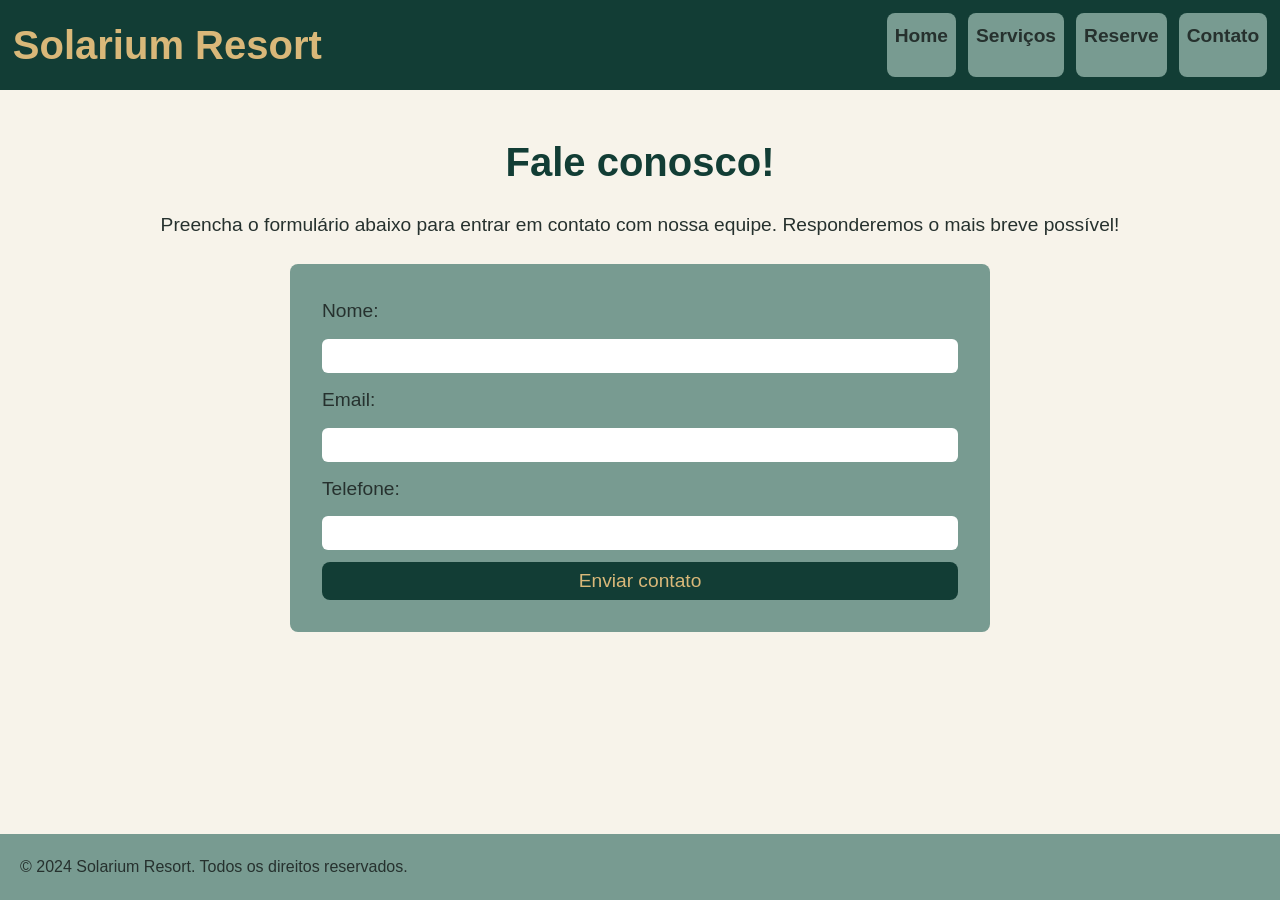
==== contato.html @ 8e2f090b "Criação das páginas reservas e contatos" ====
<!DOCTYPE html>
<html lang="en">
<head>
    <meta charset="UTF-8">
    <meta name="viewport" content="width=device-width, initial-scale=1.0">
    <title>Solarium Resort</title>
    <link rel="stylesheet" href="style.css">
</head>
<body>
    <header class="header">
      <div class="header_logo">Solarium Resort</div>

      <nav class="menu">
        <a class="one" href="index.html">Home</a>
        <a class="one" href="servicos.html">Serviços</a>
        <a class="one" href="reservas.html">Reserve</a>
        <a class="one" href="contato.html">Contato</a>
        </nav>
    </header>
    <main>
        <section class="reservas">
            <h1>Fale conosco!</h1>
            <p>Preencha o formulário abaixo para entrar em contato com nossa equipe. Responderemos o mais breve possível!</p>

            <form action="#" method="post">
                <label for="nome">Nome:</label>
                <input type="text" id="nome" name="nome" required>

                <label for="email">Email:</label>
                <input type="email" id="email" name="email" required>

                <label for="Telefone">Telefone:</label>
                <input type="tel" id="Telefone" name="Telefone" required>

                <button type="submit">Enviar contato</button>
            </form>
        </section>
    </main>

    <footer class="footer">
        &copy; 2024 Solarium Resort. Todos os direitos reservados.
    </footer>
</body>
</html>
---- style.css ----
:root{
    --highlight-color: #D9B879;
    --primary-color: #123D35;
    --secondary-color: #789B91;
    --text-color: #26312E;
    --background-color: #F7F3EA;
}

*{
    margin: 0;
    padding: 0;
    box-sizing: border-box;
    }

body{
    min-height: 100vh;
  display: flex;
  flex-direction: column;
    margin: 0;
  background-color: var(--background-color);
  color: var(--text-color);
  font-family: Arial, sans-serif;
  line-height: 1.6;
}

main{
    flex: 1;
    text-align: left;
    font-size: 1.2rem;;
}

.header{
    background-color: var(--primary-color);
    text-align: left;
    display: flex;
    justify-content: space-between;
    font-size: 2.5rem;
    padding: 0.8rem;
    color: var(--highlight-color);
    font-weight: bold;
}

.header_logo{
    font-family: 'Arial', sans-serif;
    font-weight: bold;
    font-size: 2.5rem;
}

.menu {
   display: flex;
   gap: 12px;;
   
}

.one{

    font-size: 1.2rem;
    background-color: var(--secondary-color);
    color: var(--text-color);
    padding: 0.5rem;
    text-decoration: none;
    border-radius: 8px;
}

.one:hover{
    background-color: var(--primary-color);
    color: var(--highlight-color);
    transition: background-color 0.2s ease;
}

.intro,
.services,
.about,
.footer {
  padding: 40px 5%;
}

.intro {
  background-image: url('img/imagem_intro.png');
    background-size: cover;
    background-position: center;
    background-repeat: no-repeat;
    min-height: 400px;
}
.intro_text {
  max-width: 50%;
  font-size: 1.2rem;
    padding: 1rem;
    text-align: left;
    color: var(--highlight-color);
}

.intro h1 {
  margin-bottom: 16px;
  font-size: 2.5rem;
}

.btn {
    font-size: 1.2rem;
    background-color: var(--secondary-color);
    color: var(--text-color);
    padding: 0.2rem;
    font-weight: bold;
    text-decoration: none;
    border-radius: 6px;
}

.services {
    min-height: 500px;
    display: flex;
    flex-direction: row-reverse;
    background-color: var(--secondary-color);
    color: var(--text-color);
    padding: 0;
    overflow: hidden;
}

.services_text {
    max-width: 50%;
  font-size: 1.2rem;
    padding: 3rem;
    text-align: left;
    color: var(--text-color);
}
.services::after {
    content: "";
   flex: 1;
   background-image: url('img/quarto.png');
   background-size: cover;
   background-position: center;
   background-repeat: no-repeat;
}

.lazer {
    min-height: 500px;
    display: flex;
    background-color: var(--primary-color);
    font-size: 1.2rem;
    padding: 0rem;
    text-align: left;
    color: var(--highlight-color);
}

.lazer_text{
    max-width: 50%;
    font-size: 1.2rem;
    padding: 3rem;
    text-align: left;
    color: var(--highlight-color);
}

.lazer::after {
    content: "";
   flex: 1;
   background-image: url('img/lazer.png');
   background-size: cover;
   background-position: center;
   background-repeat: no-repeat;
}

.reservas {
  padding: 40px 5%;
  background-color: var(--background-color);
  color: var(--text-color);
}

.reservas h1 {
  margin-bottom: 16px;
  color: var(--primary-color);
  font-size: 2.5rem;
  text-align: center;
}

.reservas p {
  margin-bottom: 24px;
  text-align: center;
}

.reservas form {
  display: flex;
  flex-direction: column;
  gap: 12px;
  max-width: 700px;
  margin: 0 auto;
  padding: 2rem;
  color: var(--text-color);
  background-color: var(--secondary-color);
  border-radius: 8px;
}

.reservas input {
  width: 100%;
  padding: 0.5rem;
  color: var(--text-color);
  font-size: 1rem;
  border: none;
  border-radius: 6px;
}

.reservas button {
  padding: 0.5rem;
  background-color: var(--primary-color);
  color: var(--highlight-color);
  font-size: 1.2rem;
  border: none;
  border-radius: 8px;
  cursor: pointer;
}

.footer {
  background-color: var(--secondary-color);
  color: var(--text-color);
  text-align: left;
  padding: 20px;
}

.footer p {
  margin: 0;
  font-size: 0.9rem;
}
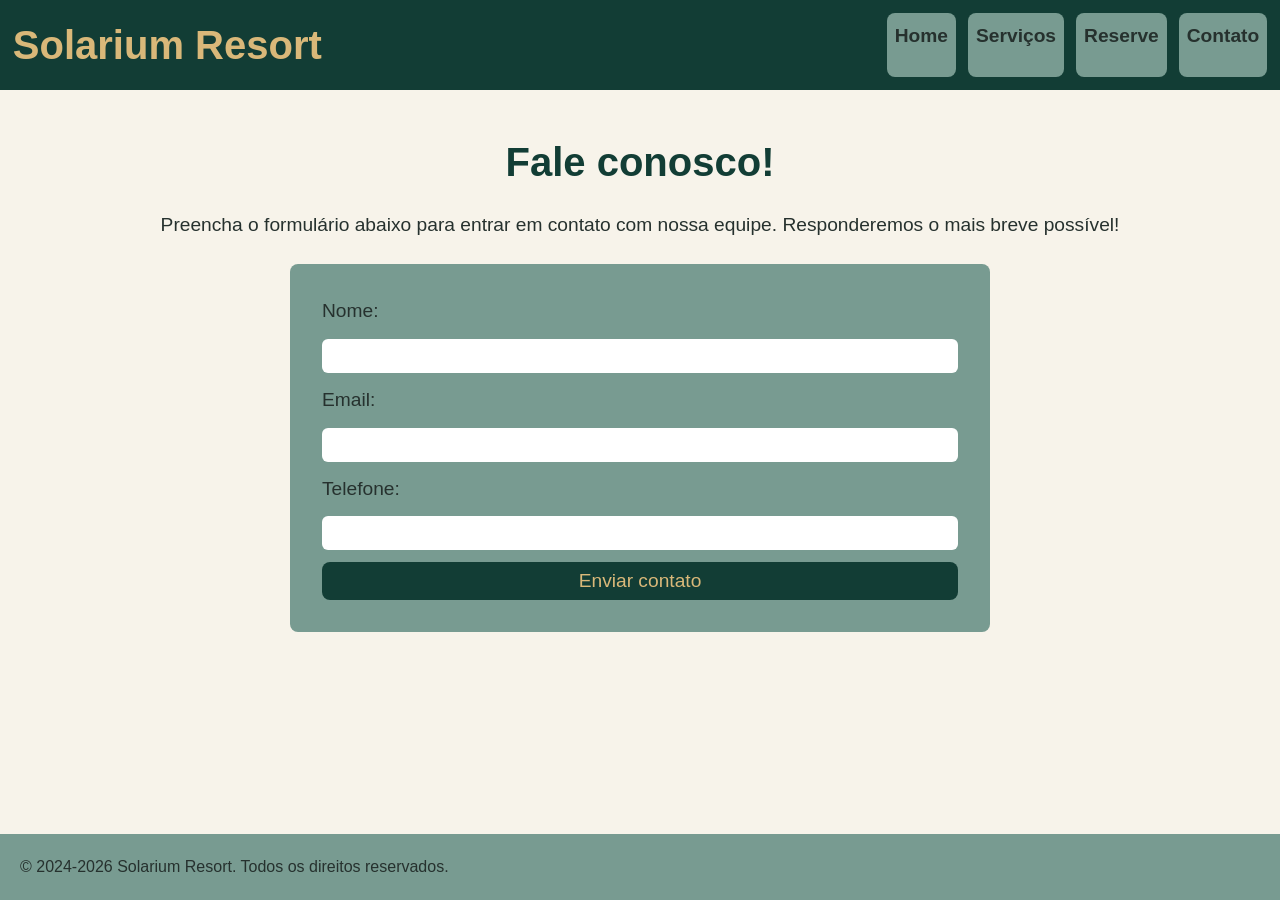
==== commit b95e1ea3: "arrumando link botão e add 2026 no footer" ====
--- a/contato.html
+++ b/contato.html
@@ -38,7 +38,7 @@
     </main>
 
     <footer class="footer">
-        &copy; 2024 Solarium Resort. Todos os direitos reservados.
+        &copy; 2024-2026 Solarium Resort. Todos os direitos reservados.
     </footer>
 </body>
 </html>
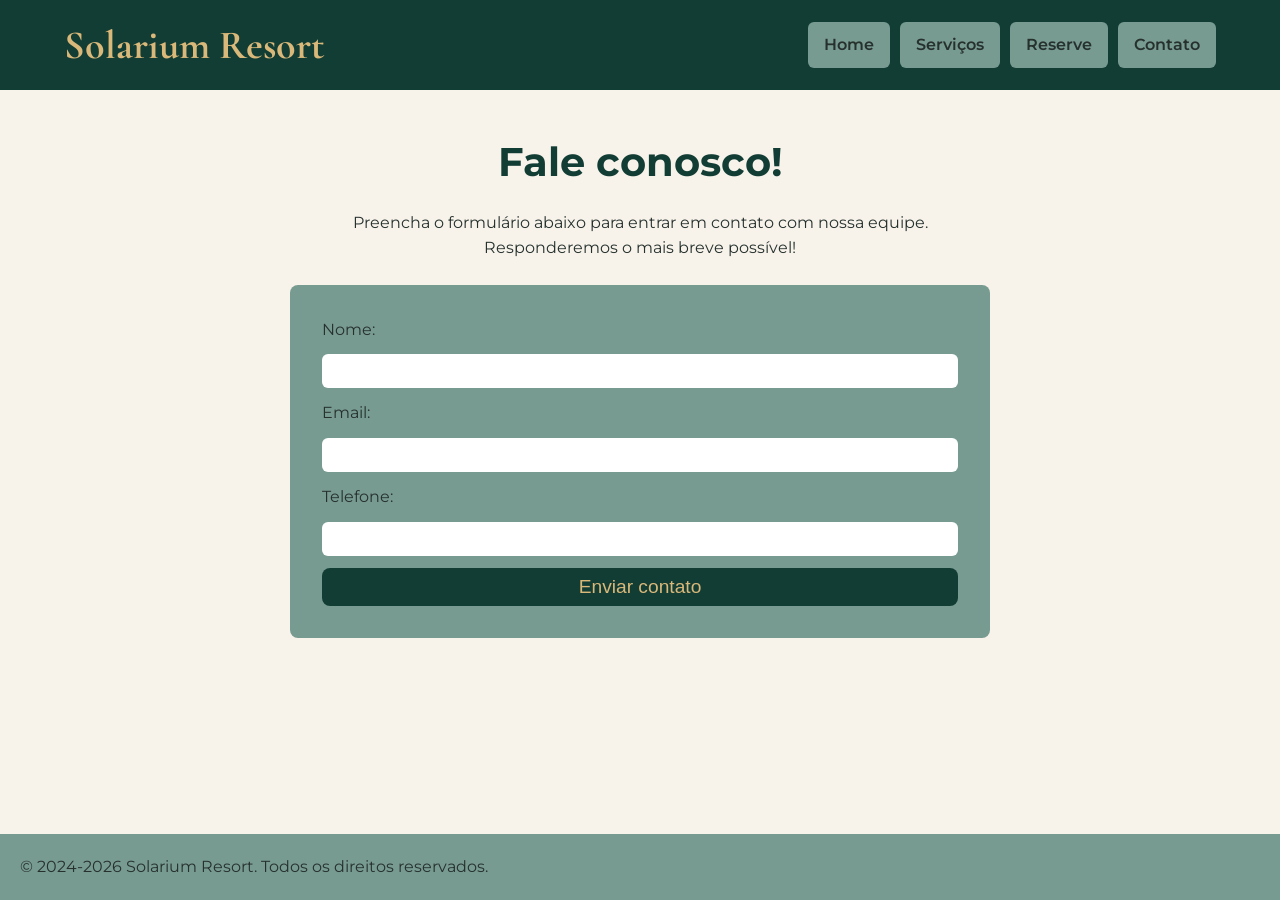
==== commit 1d5bbf0d: "correção-linguagem-br-contato.html" ====
--- a/contato.html
+++ b/contato.html
@@ -1,5 +1,5 @@
 <!DOCTYPE html>
-<html lang="en">
+<html lang="pt-BR">
 <head>
     <meta charset="UTF-8">
     <meta name="viewport" content="width=device-width, initial-scale=1.0">
@@ -20,7 +20,7 @@
     <main>
         <section class="reservas">
             <h1>Fale conosco!</h1>
-            <p>Preencha o formulário abaixo para entrar em contato com nossa equipe. Responderemos o mais breve possível!</p>
+            <p>Preencha o formulário abaixo para entrar em contato com nossa equipe.<br>Responderemos o mais breve possível!</p>
 
             <form action="#" method="post">
                 <label for="nome">Nome:</label>
@@ -41,4 +41,4 @@
         &copy; 2024-2026 Solarium Resort. Todos os direitos reservados.
     </footer>
 </body>
-</html>+</html>
--- a/style.css
+++ b/style.css
@@ -1,80 +1,110 @@
+
+/* Importação das fontes utilizadas no site */
+@import url('https://fonts.googleapis.com/css2?family=Cormorant+Garamond:wght@400;500;600;700&family=Montserrat:wght@400;500;600;700&display=swap');
+
+/* Cores e fontes padronizadas do projeto */
 :root{
     --highlight-color: #D9B879;
     --primary-color: #123D35;
     --secondary-color: #789B91;
     --text-color: #26312E;
     --background-color: #F7F3EA;
-}
-
+    --font-title: 'Cormorant Garamond', serif;
+    --font-body: 'Montserrat', sans-serif;
+}
+
+/* Remove margens e espaçamentos padrão do navegador */
 *{
     margin: 0;
     padding: 0;
     box-sizing: border-box;
     }
 
-body{
+/* Define a aparência geral corpo do site */
+body {
     min-height: 100vh;
-  display: flex;
-  flex-direction: column;
-    margin: 0;
-  background-color: var(--background-color);
-  color: var(--text-color);
-  font-family: Arial, sans-serif;
-  line-height: 1.6;
-}
-
-main{
+    display: flex;
+    flex-direction: column;
+    background-color: var(--background-color);
+    color: var(--text-color);
+    font-family: var(--font-body);
+    font-size: 16px;
+    line-height: 1.6;
+}
+
+main {
     flex: 1;
-    text-align: left;
-    font-size: 1.2rem;;
-}
-
-.header{
+}
+
+/* Organiza a marca e os links do menu */
+.header {
     background-color: var(--primary-color);
-    text-align: left;
     display: flex;
     justify-content: space-between;
+    align-items: center;
+    gap: 12px;
+    padding: 0.8rem 5%;
+    color: var(--highlight-color);
+}
+
+.header_logo {
+    font-family: var(--font-title);
     font-size: 2.5rem;
-    padding: 0.8rem;
-    color: var(--highlight-color);
-    font-weight: bold;
-}
-
-.header_logo{
-    font-family: 'Arial', sans-serif;
-    font-weight: bold;
-    font-size: 2.5rem;
-}
-
+    font-weight: 700;
+}
+
+/* links do menu com espaçamento */
 .menu {
-   display: flex;
-   gap: 12px;;
-   
-}
-
-.one{
-
-    font-size: 1.2rem;
+    display: flex;
+    flex-wrap: wrap;
+    gap: 10px;
+}
+
+/* Estilos compartilhados entre os botões */
+.one, .btn {
+    display: inline-block;
+    padding: 10px 16px;
+    font-family: var(--font-body);
+    font-size: 1rem;
+    font-weight: 600;
+    text-decoration: none;
+    border-radius: 6px;
+    transition: 0.2s ease;
+}
+
+/* Botões do menu */
+.one {
     background-color: var(--secondary-color);
     color: var(--text-color);
-    padding: 0.5rem;
-    text-decoration: none;
-    border-radius: 8px;
-}
-
-.one:hover{
+}
+
+.one:hover {
     background-color: var(--primary-color);
     color: var(--highlight-color);
-    transition: background-color 0.2s ease;
-}
-
+}
+
+/* Botão principal da seção de introdução */
+.btn {
+    margin-top: 5px;
+    padding: 12px 22px;
+    background-color: var(--highlight-color);
+    color: var(--primary-color);
+}
+
+.btn:hover {
+    background-color: var(--primary-color);
+    color: var(--highlight-color);
+}
+
+/* Espaçamento padrão das seções informativas */
 .intro,
 .services,
 .about,
 .footer {
-  padding: 40px 5%;
-}
-
+  padding: 40px 0%;
+}
+
+/* apresentação do resort */
 .intro {
   background-image: url('img/imagem_intro.png');
     background-size: cover;
@@ -83,28 +113,22 @@
     min-height: 400px;
 }
 .intro_text {
-  max-width: 50%;
-  font-size: 1.2rem;
-    padding: 1rem;
+    max-width: 50%;
+    padding: 3rem;
+    color: var(--highlight-color);
+    font-family: var(--font-body);
+    font-size: 1rem;
+    text-align: justify;
+}
+
+.intro h1 {
+    margin-bottom: 16px;
+    font-family: var(--font-title);
+    font-size: 2rem;
     text-align: left;
-    color: var(--highlight-color);
-}
-
-.intro h1 {
-  margin-bottom: 16px;
-  font-size: 2.5rem;
-}
-
-.btn {
-    font-size: 1.2rem;
-    background-color: var(--secondary-color);
-    color: var(--text-color);
-    padding: 0.2rem;
-    font-weight: bold;
-    text-decoration: none;
-    border-radius: 6px;
-}
-
+}
+
+/* serviços */
 .services {
     min-height: 500px;
     display: flex;
@@ -117,11 +141,20 @@
 
 .services_text {
     max-width: 50%;
-  font-size: 1.2rem;
+    font-size: 1rem;
     padding: 3rem;
+    text-align: justify;
+    color: var(--text-color);
+}
+
+.services_text h1,
+.services_text h2 {
+    margin-bottom: 16px;
+    font-family: var(--font-title);
+    font-size: 2rem;
     text-align: left;
-    color: var(--text-color);
-}
+}
+/* Imagem do quarto */
 .services::after {
     content: "";
    flex: 1;
@@ -131,6 +164,7 @@
    background-repeat: no-repeat;
 }
 
+/* seção de lazer */
 .lazer {
     min-height: 500px;
     display: flex;
@@ -141,14 +175,23 @@
     color: var(--highlight-color);
 }
 
-.lazer_text{
+.lazer_text {
     max-width: 50%;
-    font-size: 1.2rem;
+    font-size: 1rem;
     padding: 3rem;
+    text-align: justify;
+    color: var(--highlight-color);
+}
+
+.lazer_text h1,
+.lazer_text h2 {
+    margin-bottom: 16px;
+    font-family: var(--font-title);
+    font-size: 2rem;
     text-align: left;
-    color: var(--highlight-color);
-}
-
+}
+
+/* Imagem de lazer posicionada */
 .lazer::after {
     content: "";
    flex: 1;
@@ -158,6 +201,9 @@
    background-repeat: no-repeat;
 }
 
+/* ========================================
+   8. SEÇÃO DE RESERVAS
+   ======================================== */
 .reservas {
   padding: 40px 5%;
   background-color: var(--background-color);
@@ -176,6 +222,7 @@
   text-align: center;
 }
 
+/* Organiza os campos do formulário */
 .reservas form {
   display: flex;
   flex-direction: column;
@@ -217,4 +264,37 @@
 .footer p {
   margin: 0;
   font-size: 0.9rem;
-}+}
+
+@media (max-width: 700px) {
+  .header {
+    flex-direction: column;
+    gap: 12px;
+    font-size: 1.5rem;
+  }
+
+  .header_logo {
+    font-size: 1.8rem;
+  }
+
+  .menu {
+    flex-wrap: wrap;
+  }
+
+  .services,
+  .lazer {
+    min-height: 0;
+    flex-direction: column;
+  }
+
+  .services_text,
+  .lazer_text {
+    max-width: 100%;
+    padding: 2rem 5%;
+  }
+
+  .services::after,
+  .lazer::after {
+    min-height: 260px;
+  }
+}
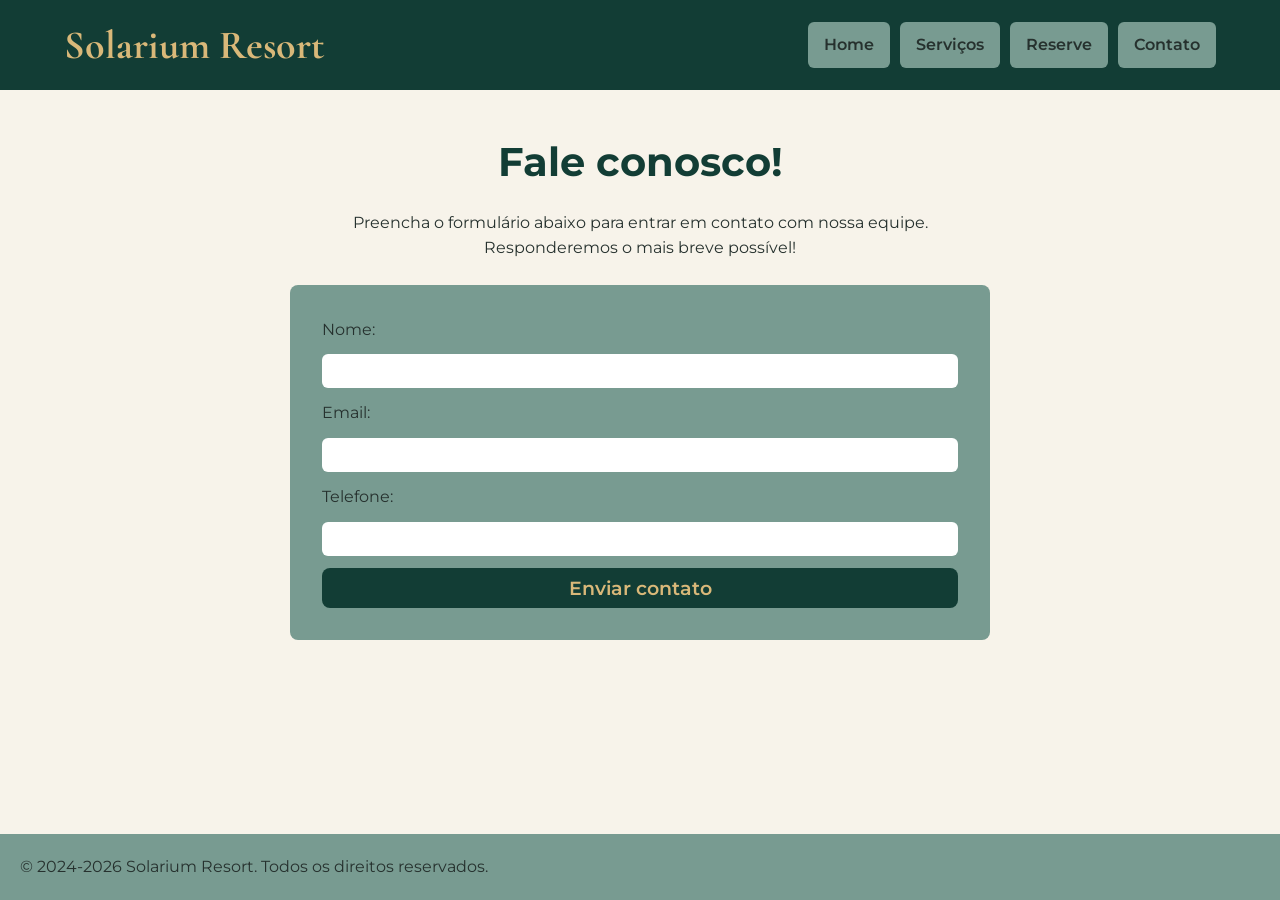
==== commit f32191c5: "Animação do botão adicionada aos formulários" ====
--- a/contato.html
+++ b/contato.html
@@ -32,7 +32,7 @@
                 <label for="Telefone">Telefone:</label>
                 <input type="tel" id="Telefone" name="Telefone" required>
 
-                <button type="submit">Enviar contato</button>
+                <button class="one" type="submit">Enviar contato</button>
             </form>
         </section>
     </main>
--- a/style.css
+++ b/style.css
@@ -76,11 +76,28 @@
 .one {
     background-color: var(--secondary-color);
     color: var(--text-color);
+    position: relative;
 }
 
 .one:hover {
     background-color: var(--primary-color);
     color: var(--highlight-color);
+}
+
+.one::after {
+content: "";
+position: absolute;
+left: 50%;
+bottom: 4px;
+width: 0;
+height: 2px;
+background-color: var(--highlight-color);
+transition: width 0.3s ease;
+transform: translateX(-50%);
+}
+
+.one:hover::after {
+width: 70%;
 }
 
 /* Botão principal da seção de introdução */
@@ -201,9 +218,7 @@
    background-repeat: no-repeat;
 }
 
-/* ========================================
-   8. SEÇÃO DE RESERVAS
-   ======================================== */
+/* seção de reservas */
 .reservas {
   padding: 40px 5%;
   background-color: var(--background-color);
@@ -222,7 +237,7 @@
   text-align: center;
 }
 
-/* Organiza os campos do formulário */
+/* formulário de reservas */
 .reservas form {
   display: flex;
   flex-direction: column;
@@ -254,6 +269,7 @@
   cursor: pointer;
 }
 
+/* rodapé */
 .footer {
   background-color: var(--secondary-color);
   color: var(--text-color);
@@ -266,6 +282,7 @@
   font-size: 0.9rem;
 }
 
+/* padronização responsividade */
 @media (max-width: 700px) {
   .header {
     flex-direction: column;
